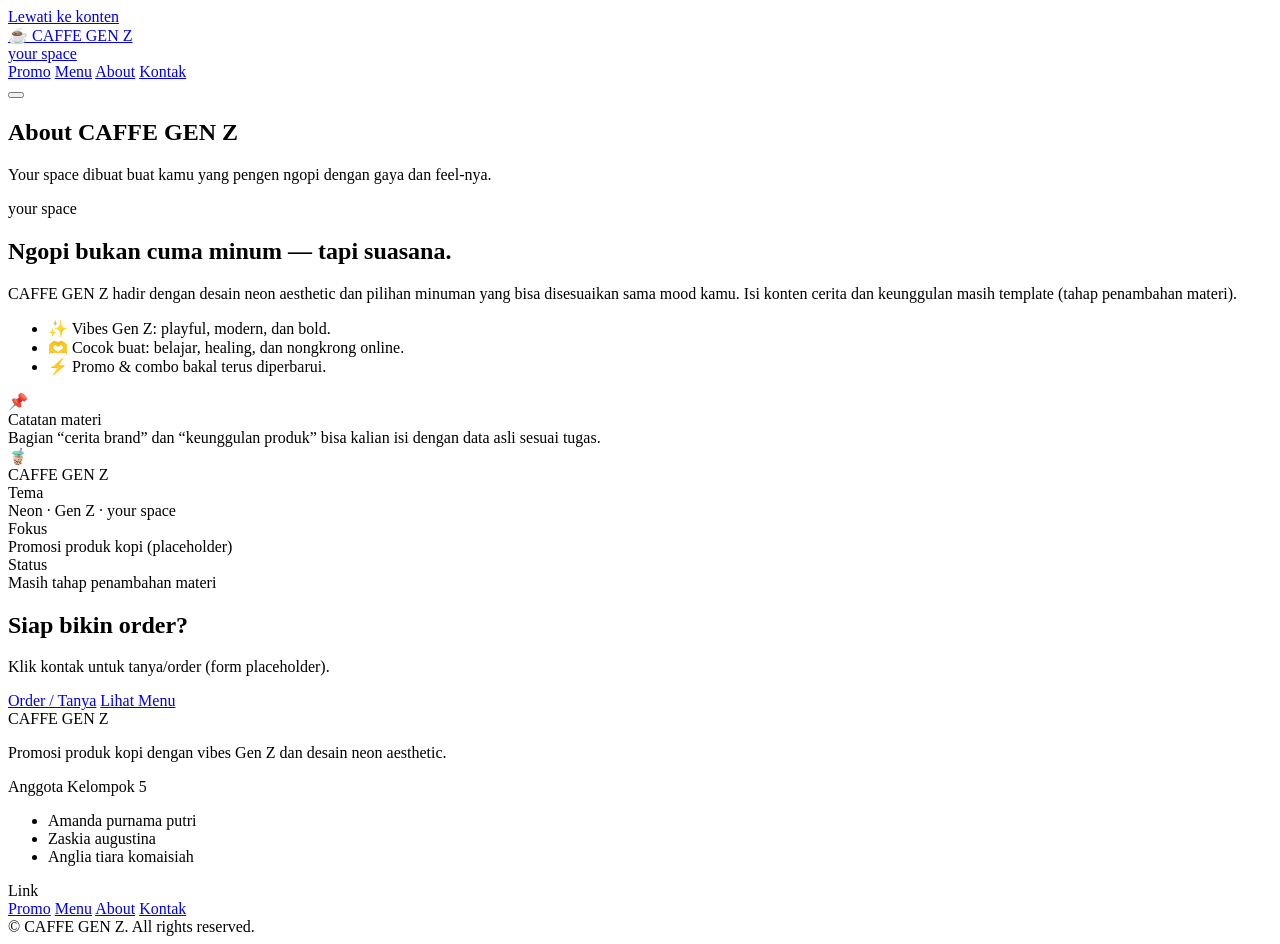
==== about.html @ 97755450 "Create about.html" ====
<!doctype html>
<html lang="id">
<head>
  <meta charset="UTF-8" />
  <meta name="viewport" content="width=device-width, initial-scale=1.0" />
  <title>CAFFE GEN Z — About</title>
  <link rel="preconnect" href="https://fonts.googleapis.com">
  <link rel="preconnect" href="https://fonts.gstatic.com" crossorigin>
  <link href="https://fonts.googleapis.com/css2?family=Rubik:wght@300;400;600;800&display=swap" rel="stylesheet">
  <link rel="stylesheet" href="style.css" />
</head>
<body>
  <a class="skip-link" href="#content">Lewati ke konten</a>

  <header class="topbar">
    <div class="container topbar-inner">
      <a class="brand" href="index.html" aria-label="CAFFE GEN Z">
        <span class="brand-mark" aria-hidden="true">☕</span>
        <span>
          CAFFE <span class="brand-genz">GEN Z</span>
          <div class="brand-sub">your space</div>
        </span>
      </a>

      <nav class="nav" aria-label="Navigasi">
        <a href="index.html#promo">Promo</a>
        <a href="menu.html">Menu</a>
        <a class="active" href="about.html">About</a>
        <a href="contact.html">Kontak</a>
      </nav>

      <button class="nav-toggle" type="button" aria-label="Buka menu" aria-expanded="false">
        <span></span><span></span><span></span>
      </button>
    </div>
  </header>

  <main id="content">
    <section class="page-hero">
      <div class="container">
        <h1>About CAFFE GEN Z</h1>
        <p class="muted">Your space dibuat buat kamu yang pengen ngopi dengan gaya dan feel-nya.</p>
      </div>
    </section>

    <section class="section">
      <div class="container">
        <div class="two-col">
          <div>
            <div class="kicker">your space</div>
            <h2 class="section-title">Ngopi bukan cuma minum — tapi suasana.</h2>
            <p class="lead muted">
              CAFFE GEN Z hadir dengan desain neon aesthetic dan pilihan minuman yang bisa disesuaikan
              sama mood kamu. Isi konten cerita dan keunggulan masih template (tahap penambahan materi).
            </p>

            <ul class="checklist">
              <li><span aria-hidden="true">✨</span> Vibes Gen Z: playful, modern, dan bold.</li>
              <li><span aria-hidden="true">🫶</span> Cocok buat: belajar, healing, dan nongkrong online.</li>
              <li><span aria-hidden="true">⚡</span> Promo & combo bakal terus diperbarui.</li>
            </ul>

            <div class="callout">
              <div class="callout-icon" aria-hidden="true">📌</div>
              <div>
                <div class="callout-title">Catatan materi</div>
                <div class="muted">Bagian “cerita brand” dan “keunggulan produk” bisa kalian isi dengan data asli sesuai tugas.</div>
              </div>
            </div>
          </div>

          <div class="about-card" aria-label="Visual about">
            <div class="about-visual">
              <div class="orb orb-1" aria-hidden="true"></div>
              <div class="orb orb-2" aria-hidden="true"></div>
              <div class="orb orb-3" aria-hidden="true"></div>
              <div class="about-emoji" aria-hidden="true">🧋</div>
              <div class="about-splash" aria-hidden="true">CAFFE GEN Z</div>
            </div>
            <div class="about-meta">
              <div class="meta-item">
                <div class="meta-label">Tema</div>
                <div class="meta-value">Neon · Gen Z · your space</div>
              </div>
              <div class="meta-item">
                <div class="meta-label">Fokus</div>
                <div class="meta-value">Promosi produk kopi (placeholder)</div>
              </div>
              <div class="meta-item">
                <div class="meta-label">Status</div>
                <div class="meta-value">Masih tahap penambahan materi</div>
              </div>
            </div>
          </div>
        </div>
      </div>
    </section>

    <section class="section section-divider">
      <div class="container divider-inner">
        <div class="divider-left">
          <h2>Siap bikin order?</h2>
          <p class="muted">Klik kontak untuk tanya/order (form placeholder).</p>
        </div>
        <div class="divider-right">
          <a class="btn primary" href="contact.html">Order / Tanya</a>
          <a class="btn ghost" href="menu.html">Lihat Menu</a>
        </div>
      </div>
    </section>
  </main>

  <footer class="footer">
    <div class="container footer-grid">
      <div>
        <div class="footer-brand">CAFFE GEN Z</div>
        <p class="muted">Promosi produk kopi dengan vibes Gen Z dan desain neon aesthetic.</p>
      </div>

      <div>
        <div class="footer-title">Anggota Kelompok 5</div>
        <ul class="footer-list">
          <li>Amanda purnama putri</li>
          <li>Zaskia augustina</li>
          <li>Anglia tiara komaisiah</li>
        </ul>
      </div>

      <div>
        <div class="footer-title">Link</div>
        <div class="footer-links">
          <a href="index.html#promo">Promo</a>
          <a href="menu.html">Menu</a>
          <a href="about.html">About</a>
          <a href="contact.html">Kontak</a>
        </div>
      </div>
    </div>

    <div class="footer-bottom">
      <div class="container">
        <span>© <span id="year"></span> CAFFE GEN Z. All rights reserved.</span>
      </div>
    </div>
  </footer>

  <script src="script.js"></script>
</body>
</html>
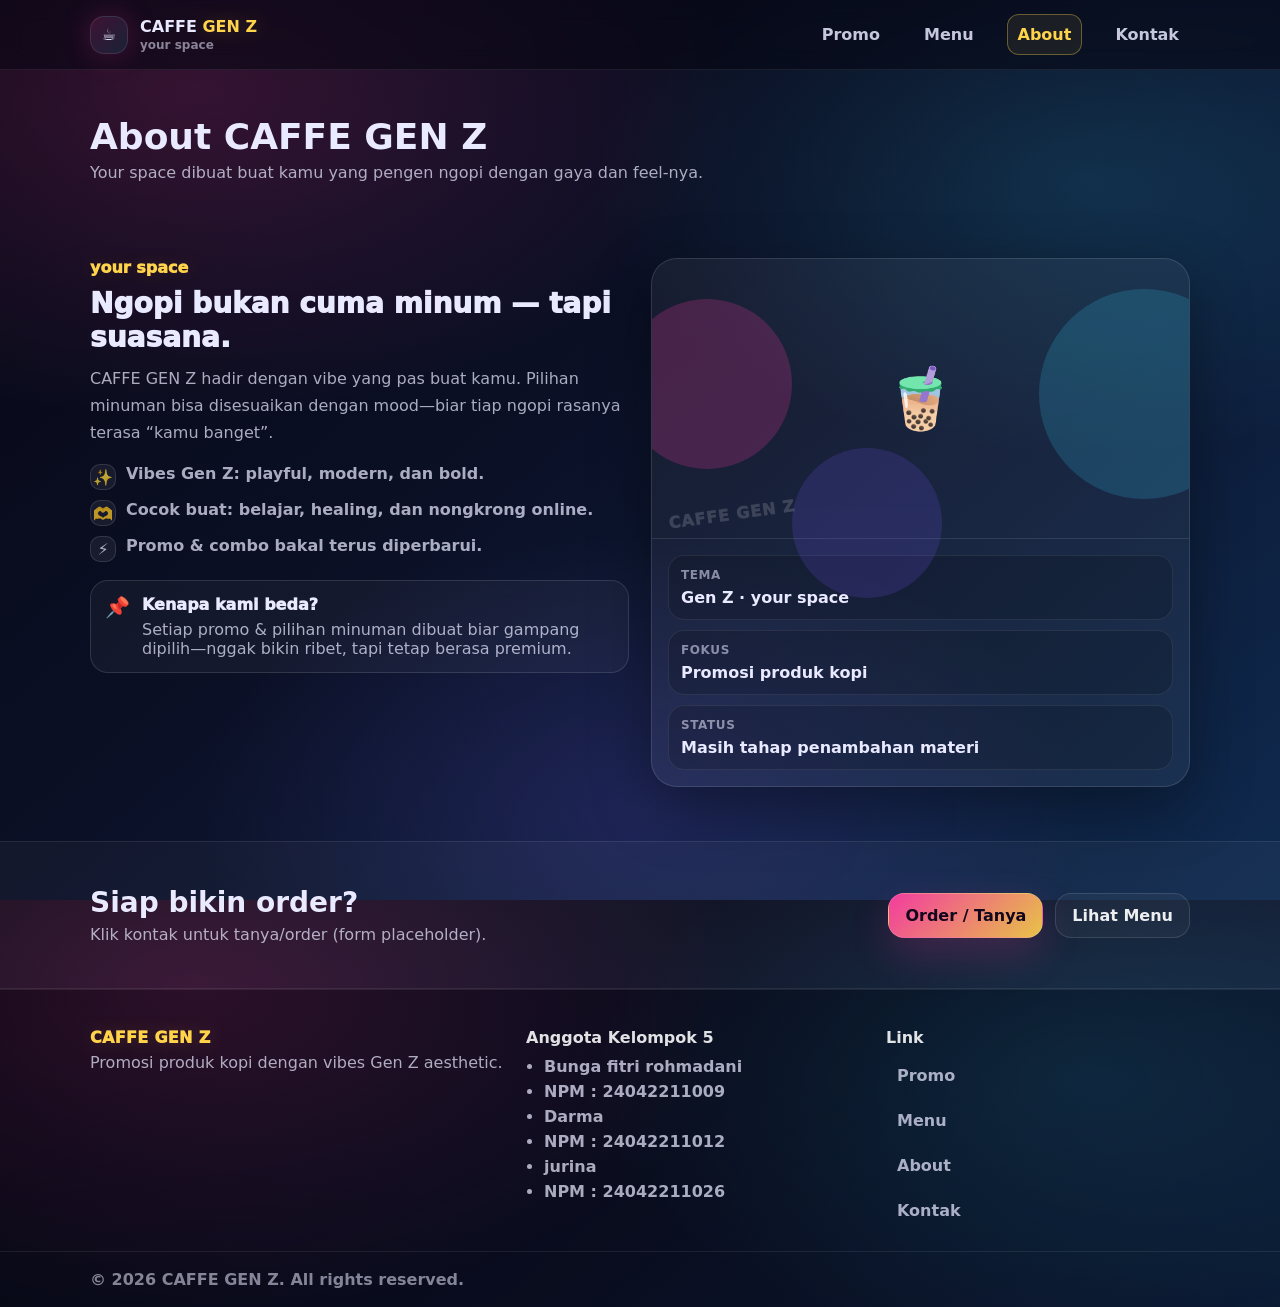
==== commit 820ba362: "Update about.html" ====
--- a/about.html
+++ b/about.html
@@ -50,8 +50,9 @@
             <div class="kicker">your space</div>
             <h2 class="section-title">Ngopi bukan cuma minum — tapi suasana.</h2>
             <p class="lead muted">
-              CAFFE GEN Z hadir dengan desain neon aesthetic dan pilihan minuman yang bisa disesuaikan
-              sama mood kamu. Isi konten cerita dan keunggulan masih template (tahap penambahan materi).
+              CAFFE GEN Z hadir dengan vibe yang pas buat kamu.
+              Pilihan minuman bisa disesuaikan dengan mood—biar tiap ngopi rasanya terasa “kamu banget”.
+
             </p>
 
             <ul class="checklist">
@@ -63,10 +64,11 @@
             <div class="callout">
               <div class="callout-icon" aria-hidden="true">📌</div>
               <div>
-                <div class="callout-title">Catatan materi</div>
-                <div class="muted">Bagian “cerita brand” dan “keunggulan produk” bisa kalian isi dengan data asli sesuai tugas.</div>
+                <div class="callout-title">Kenapa kami beda?</div>
+                <div class="muted">Setiap promo & pilihan minuman dibuat biar gampang dipilih—nggak bikin ribet, tapi tetap berasa premium.</div>
               </div>
             </div>
+
           </div>
 
           <div class="about-card" aria-label="Visual about">
@@ -80,11 +82,11 @@
             <div class="about-meta">
               <div class="meta-item">
                 <div class="meta-label">Tema</div>
-                <div class="meta-value">Neon · Gen Z · your space</div>
+                <div class="meta-value">Gen Z · your space</div>
               </div>
               <div class="meta-item">
                 <div class="meta-label">Fokus</div>
-                <div class="meta-value">Promosi produk kopi (placeholder)</div>
+                <div class="meta-value">Promosi produk kopi </div>
               </div>
               <div class="meta-item">
                 <div class="meta-label">Status</div>
@@ -114,15 +116,18 @@
     <div class="container footer-grid">
       <div>
         <div class="footer-brand">CAFFE GEN Z</div>
-        <p class="muted">Promosi produk kopi dengan vibes Gen Z dan desain neon aesthetic.</p>
+        <p class="muted">Promosi produk kopi dengan vibes Gen Z aesthetic.</p>
       </div>
 
       <div>
         <div class="footer-title">Anggota Kelompok 5</div>
-        <ul class="footer-list">
-          <li>Amanda purnama putri</li>
-          <li>Zaskia augustina</li>
-          <li>Anglia tiara komaisiah</li>
+<ul class="footer-list">
+<li>Bunga fitri rohmadani</li>
+          <li>NPM : 24042211009</li>
+          <li>Darma</li>
+          <li>NPM : 24042211012</li>
+          <li>jurina</li>
+          <li>NPM : 24042211026</li>
         </ul>
       </div>
 
--- a/style.css
+++ b/style.css
@@ -0,0 +1,522 @@
+:root{
+  --bg0:#070713;
+  --bg1:#0b1026;
+  --bg2:#0f2a4f;
+  --card: rgba(255,255,255,.06);
+  --card2: rgba(255,255,255,.1);
+  --text:#e9e9ff;
+  --muted: rgba(233,233,255,.72);
+  --muted2: rgba(233,233,255,.55);
+
+  --pink:#ff3ea5;
+  --yellow:#ffd44a;
+  --purple:#7c5cff;
+  --cyan:#33d6ff;
+  --green:#40ffb3;
+
+  --shadow: 0 20px 60px rgba(0,0,0,.35);
+  --shadow2: 0 0 30px rgba(255,62,165,.22);
+
+  --radius-xl: 26px;
+  --radius-lg: 18px;
+  --radius-md: 14px;
+  --radius-sm: 12px;
+}
+
+*{box-sizing:border-box;}
+html,body{height:100%;}
+body{
+  margin:0;
+  font-family: Rubik, ui-sans-serif, system-ui, -apple-system, Segoe UI, Arial;
+  color:var(--text);
+  background:
+    radial-gradient(1000px 600px at 15% 10%, rgba(255,62,165,.18), transparent 55%),
+    radial-gradient(900px 500px at 85% 20%, rgba(51,214,255,.14), transparent 55%),
+    radial-gradient(800px 500px at 50% 90%, rgba(124,92,255,.16), transparent 55%),
+    linear-gradient(140deg, var(--bg0), var(--bg1) 45%, var(--bg2));
+  overflow-x:hidden;
+}
+
+a{color:inherit; text-decoration:none;}
+img{max-width:100%;}
+
+.container{width:min(1100px, 92vw); margin:0 auto;}
+
+.skip-link{
+  position:absolute; left:-999px; top:0;
+  padding:10px 14px; background:#111; color:#fff; z-index:9999;
+}
+.skip-link:focus{left:16px; top:16px;}
+
+.sr-only{
+  position:absolute; width:1px; height:1px; padding:0; margin:-1px; overflow:hidden; clip:rect(0,0,0,0); white-space:nowrap; border:0;
+}
+
+/* Topbar */
+.topbar{
+  position:sticky; top:0; z-index:50;
+  backdrop-filter: blur(12px);
+  background: rgba(7,7,19,.55);
+  border-bottom:1px solid rgba(255,255,255,.08);
+}
+.topbar-inner{
+  display:flex; align-items:center; justify-content:space-between;
+  padding:14px 0;
+}
+.brand{display:flex; align-items:center; gap:12px; font-weight:800;}
+.brand-mark{
+  width:38px; height:38px; display:grid; place-items:center;
+  border-radius:14px;
+  background: linear-gradient(135deg, rgba(255,62,165,.18), rgba(51,214,255,.12));
+  border:1px solid rgba(255,255,255,.1);
+  box-shadow: var(--shadow2);
+}
+.brand-genz{
+  color: var(--yellow);
+  text-shadow: 0 0 18px rgba(255,212,74,.25);
+}
+.brand-sub{font-size:12px; font-weight:600; color:var(--muted2); margin-top:2px;}
+
+.nav{display:flex; align-items:center; gap:22px;}
+.nav a{
+  font-weight:700;
+  color: rgba(233,233,255,.85);
+  padding:10px 10px;
+  border-radius:12px;
+  border:1px solid transparent;
+  transition: .2s ease;
+}
+.nav a:hover{border-color: rgba(255,255,255,.14); background: rgba(255,255,255,.04);}
+.nav a.active{color: var(--yellow); border-color: rgba(255,212,74,.35); background: rgba(255,212,74,.08);}
+
+.nav-toggle{
+  display:none;
+  width:44px; height:44px;
+  border-radius:14px;
+  border:1px solid rgba(255,255,255,.14);
+  background: rgba(255,255,255,.06);
+  cursor:pointer;
+}
+.nav-toggle span{
+  display:block; width:18px; height:2px; background: rgba(255,255,255,.8);
+  margin:5px auto;
+}
+
+@media (max-width: 860px){
+  .nav{display:none;}
+  .nav-toggle{display:block;}
+}
+
+/* Hero */
+.hero{position:relative; padding:54px 0 34px;}
+.hero-bg{
+  position:absolute; inset:-60px 0 auto 0; height:560px;
+  background:
+    radial-gradient(700px 420px at 15% 30%, rgba(255,62,165,.22), transparent 60%),
+    radial-gradient(650px 380px at 85% 25%, rgba(51,214,255,.18), transparent 55%),
+    radial-gradient(600px 400px at 50% 75%, rgba(124,92,255,.18), transparent 55%);
+  filter: saturate(1.2);
+  pointer-events:none;
+}
+
+.hero-grid{
+  position:relative;
+  display:grid; grid-template-columns: 1.1fr .9fr;
+  gap:22px; align-items:center;
+}
+
+@media (max-width: 980px){
+  .hero-grid{grid-template-columns:1fr;}
+}
+
+.hero-copy h1{
+  font-size: clamp(30px, 4vw, 52px);
+  line-height:1.06;
+  margin:14px 0;
+  letter-spacing:-.02em;
+}
+
+.pill{
+  width:fit-content;
+  padding:10px 14px;
+  border-radius:999px;
+  background: rgba(255,255,255,.06);
+  border:1px solid rgba(255,255,255,.12);
+  color: rgba(255,255,255,.86);
+  font-weight:800;
+}
+
+.glow{
+  color: var(--yellow);
+  text-shadow: 0 0 18px rgba(255,212,74,.35), 0 0 40px rgba(255,62,165,.25);
+}
+
+.lead{margin:0; font-size:16px; color: var(--muted); line-height:1.7;}
+.muted{color: var(--muted);}
+.small{font-size:13px;}
+
+.cta-row{display:flex; gap:12px; margin-top:18px; flex-wrap:wrap;}
+
+.btn{
+  display:inline-flex; align-items:center; justify-content:center; gap:10px;
+  border-radius: 16px;
+  padding:12px 16px;
+  font-weight:800;
+  cursor:pointer;
+  border:1px solid rgba(255,255,255,.12);
+  transition:.2s ease;
+}
+.btn.primary{
+  background: linear-gradient(135deg, rgba(255,62,165,.95), rgba(255,212,74,.9));
+  color:#12061d;
+  border-color: rgba(255,255,255,.14);
+  box-shadow: 0 16px 40px rgba(255,62,165,.2);
+}
+.btn.primary:hover{transform: translateY(-2px); box-shadow: 0 20px 60px rgba(255,62,165,.28);}
+
+.btn.ghost{
+  background: rgba(255,255,255,.04);
+  color: rgba(255,255,255,.92);
+}
+.btn.ghost:hover{background: rgba(255,255,255,.08); transform: translateY(-2px);}
+
+.btn.small{padding:10px 12px; border-radius: 14px; font-size: 14px;}
+
+.hero-badges{display:grid; grid-template-columns:1fr; gap:12px; margin-top:22px;}
+.badge{
+  display:flex; align-items:center; gap:12px;
+  padding:12px 14px;
+  border-radius: 18px;
+  background: rgba(255,255,255,.05);
+  border:1px solid rgba(255,255,255,.10);
+}
+.badge-icon{font-size:20px;}
+.badge-title{font-weight:900;}
+.badge-sub{font-size:13px; color: var(--muted2); font-weight:700;}
+
+.hero-card{
+  background: rgba(255,255,255,.05);
+  border: 1px solid rgba(255,255,255,.12);
+  border-radius: var(--radius-xl);
+  box-shadow: var(--shadow);
+  overflow:hidden;
+}
+.hero-card-top{padding:18px 18px 10px; border-bottom:1px solid rgba(255,255,255,.09);}
+.mini-title{font-weight:900; color: var(--yellow); text-shadow: 0 0 18px rgba(255,212,74,.25);} 
+.mini-sub{color: var(--muted2); font-weight:700; margin-top:3px; font-size:13px;}
+
+.product-preview{padding:16px 18px 10px; display:flex; flex-direction:column; gap:12px;}
+.product{
+  display:flex; gap:12px; align-items:flex-start;
+  padding:14px;
+  border-radius: 18px;
+  background: rgba(0,0,0,.18);
+  border:1px solid rgba(255,255,255,.08);
+  position:relative;
+  overflow:hidden;
+}
+.product::after{
+  content:''; position:absolute; inset:-80px -100px auto auto; width:220px; height:160px;
+  background: radial-gradient(circle at 30% 30%, rgba(255,212,74,.18), transparent 60%);
+  transform: rotate(8deg);
+}
+.product-media{width:52px; height:52px; border-radius:18px; position:relative; flex:0 0 auto;
+  background: linear-gradient(135deg, rgba(255,62,165,.20), rgba(51,214,255,.12));
+  border:1px solid rgba(255,255,255,.12);
+  display:grid; place-items:center;
+  z-index:1;
+}
+.product-media.alt{background: linear-gradient(135deg, rgba(124,92,255,.18), rgba(255,212,74,.10));}
+.product-sheen{
+  position:absolute; inset:-20px;
+  background: linear-gradient(110deg, transparent 30%, rgba(255,255,255,.14) 45%, transparent 60%);
+  transform: translateX(-40%);
+  animation: sheen 4s ease-in-out infinite;
+}
+@keyframes sheen{0%,45%{transform: translateX(-55%);} 70%,100%{transform: translateX(65%);} }
+.product-emoji{font-size:22px; z-index:1;}
+.product-body{z-index:1;}
+.product-body h3{margin:0; font-size:16px; font-weight:900;}
+.muted{margin:6px 0 0;}
+.meta-row{display:flex; flex-wrap:wrap; gap:8px; margin-top:10px;}
+.tag{
+  display:inline-flex; align-items:center; padding:7px 10px;
+  border-radius:999px;
+  background: rgba(255,255,255,.06);
+  border:1px solid rgba(255,255,255,.10);
+  font-weight:800; font-size:12px;
+  color: rgba(255,255,255,.86);
+}
+.tag.neon{
+  background: rgba(255,62,165,.14);
+  border-color: rgba(255,62,165,.35);
+  color: var(--yellow);
+  box-shadow: 0 0 20px rgba(255,62,165,.16);
+}
+
+.hero-card-bottom{padding:14px 18px 18px; display:flex; align-items:center; justify-content:space-between; gap:12px;}
+.hint{color: var(--muted2); font-weight:700; font-size:13px;}
+
+/* Sections */
+.section{padding:54px 0;}
+.section-promo{padding-top:24px;}
+.section-head{display:flex; flex-direction:column; gap:10px; margin-bottom:22px;}
+.section-head h2{margin:0; font-size:34px; line-height:1.1;}
+.section-title{font-size:24px; font-weight:900; margin-bottom:14px;}
+
+.grid-3{display:grid; grid-template-columns: repeat(3, 1fr); gap:16px;}
+@media (max-width: 980px){.grid-3{grid-template-columns:1fr;}}
+
+.promo-card{
+  background: rgba(255,255,255,.05);
+  border:1px solid rgba(255,255,255,.12);
+  border-radius: var(--radius-lg);
+  padding:18px;
+  box-shadow: 0 18px 50px rgba(0,0,0,.25);
+  position:relative;
+  overflow:hidden;
+}
+.promo-card::before{
+  content:'';
+  position:absolute; inset:-1px;
+  background: radial-gradient(circle at 20% 20%, rgba(255,62,165,.18), transparent 45%),
+              radial-gradient(circle at 90% 25%, rgba(51,214,255,.14), transparent 45%);
+  opacity:.9; pointer-events:none;
+}
+.promo-card > *{position:relative; z-index:1;}
+
+.promo-top{display:flex; justify-content:space-between; align-items:center; margin-bottom:10px;}
+.promo-badge{
+  font-weight:900;
+  padding:8px 12px;
+  border-radius:999px;
+  background: rgba(255,255,255,.06);
+  border:1px solid rgba(255,255,255,.12);
+  letter-spacing:.02em;
+}
+.promo-badge.neon{background: rgba(255,62,165,.14); border-color: rgba(255,62,165,.35); color: var(--yellow);}
+.promo-days{color: var(--muted2); font-weight:800; font-size:13px;}
+
+.list{margin:12px 0 0; padding-left:18px; color: var(--muted);}
+.list li{margin:6px 0;}
+
+.section-divider{
+  padding:44px 0;
+  background: rgba(255,255,255,.03);
+  border-top:1px solid rgba(255,255,255,.08);
+  border-bottom:1px solid rgba(255,255,255,.08);
+}
+.divider-inner{
+  display:flex; align-items:center; justify-content:space-between; gap:20px;
+}
+@media (max-width: 900px){.divider-inner{flex-direction:column; align-items:flex-start;}}
+
+.divider-left h2{margin:0; font-size:28px;}
+.divider-right{display:flex; gap:12px; flex-wrap:wrap;}
+
+.footer{
+  padding:38px 0 18px;
+  background: rgba(0,0,0,.18);
+  border-top:1px solid rgba(255,255,255,.08);
+}
+.footer-grid{display:grid; grid-template-columns: 1.1fr .9fr .8fr; gap:18px; align-items:start;}
+@media (max-width: 980px){.footer-grid{grid-template-columns:1fr;}}
+.footer-brand{font-weight:1000; letter-spacing:.02em; color: var(--yellow); text-shadow: 0 0 20px rgba(255,212,74,.2);} 
+.footer-title{font-weight:900; margin-bottom:10px; color: rgba(255,255,255,.88);} 
+.footer-list{margin:0; padding-left:18px; color: var(--muted);}
+.footer-list li{margin:6px 0; font-weight:700;}
+.footer-links{display:flex; flex-direction:column; gap:8px;}
+.footer-links a{color: var(--muted); font-weight:800; padding:8px 10px; border-radius:12px; border:1px solid transparent;}
+.footer-links a:hover{border-color: rgba(255,255,255,.14); background: rgba(255,255,255,.04);}
+
+.footer-bottom{margin-top:22px; padding-top:18px; border-top:1px solid rgba(255,255,255,.08);}
+.footer-bottom span{color: var(--muted2); font-weight:700;}
+
+/* Page hero */
+.page-hero{padding:46px 0 22px;}
+.page-hero h1{margin:0; font-size:36px; line-height:1.15;}
+
+/* Menu page */
+.menu-toolbar{display:flex; gap:14px; flex-wrap:wrap; align-items:center; margin-top:18px;}
+.search input{
+  width:min(380px, 92vw);
+  padding:12px 14px;
+  border-radius:16px;
+  border:1px solid rgba(255,255,255,.14);
+  background: rgba(255,255,255,.05);
+  color: var(--text);
+  outline:none;
+}
+.search input::placeholder{color: rgba(233,233,255,.45);}
+
+.chips{display:flex; gap:10px; flex-wrap:wrap;}
+.chip{
+  padding:10px 12px;
+  border-radius:999px;
+  border:1px solid rgba(255,255,255,.14);
+  background: rgba(255,255,255,.04);
+  color: rgba(255,255,255,.85);
+  font-weight:900;
+  cursor:pointer;
+}
+.chip.is-active{
+  border-color: rgba(255,212,74,.5);
+  background: rgba(255,212,74,.12);
+  color: var(--yellow);
+}
+
+.menu-card{
+  border-radius: var(--radius-lg);
+  background: rgba(255,255,255,.05);
+  border:1px solid rgba(255,255,255,.12);
+  overflow:hidden;
+  box-shadow: 0 18px 50px rgba(0,0,0,.25);
+  display:flex; flex-direction:column;
+}
+
+.menu-card-media{
+  height:140px;
+  position:relative;
+  background: linear-gradient(135deg, rgba(255,62,165,.14), rgba(51,214,255,.10));
+  border-bottom:1px solid rgba(255,255,255,.10);
+}
+.menu-card-media.alt{background: linear-gradient(135deg, rgba(124,92,255,.15), rgba(255,212,74,.10));}
+.menu-sheen{
+  position:absolute; inset:-40px;
+  background: linear-gradient(110deg, transparent 30%, rgba(255,255,255,.18) 45%, transparent 60%);
+  transform: translateX(-40%);
+  animation: sheen 5s ease-in-out infinite;
+}
+.menu-emoji{position:absolute; inset:0; display:grid; place-items:center; font-size:34px;}
+
+.menu-card-body{padding:16px; display:flex; flex-direction:column; gap:10px;}
+.menu-card-body h2{margin:0; font-size:18px; font-weight:950;}
+
+.menu-tags{display:flex; gap:8px; flex-wrap:wrap;}
+
+.empty{padding:28px 16px; border:1px dashed rgba(255,255,255,.22); border-radius: 20px; text-align:center; margin-top:14px;}
+.empty-emoji{font-size:42px;}
+.empty h3{margin:10px 0 6px;}
+
+/* About page */
+.two-col{display:grid; grid-template-columns: 1fr 1fr; gap:22px; align-items:start;}
+@media (max-width: 980px){.two-col{grid-template-columns:1fr;}}
+.gap-lg{gap:26px;}
+.kicker{display:inline-flex; align-items:center; gap:10px; font-weight:1000; color: var(--yellow); margin-bottom:10px; text-shadow: 0 0 22px rgba(255,212,74,.18);} 
+.section-title{font-size:28px; line-height:1.2; margin:0 0 10px; font-weight:1000;}
+.lead.muted{margin-top:10px;}
+
+.checklist{margin:18px 0; padding:0; list-style:none; display:flex; flex-direction:column; gap:10px;}
+.checklist li{display:flex; gap:10px; align-items:flex-start; color: var(--muted); font-weight:700;}
+.checklist li span{width:26px; height:26px; display:grid; place-items:center; border-radius:10px; background: rgba(255,255,255,.06); border:1px solid rgba(255,255,255,.12);} 
+
+.callout{
+  margin-top:16px;
+  display:flex; gap:12px; align-items:flex-start;
+  padding:14px; border-radius: 18px;
+  background: rgba(255,255,255,.04);
+  border:1px solid rgba(255,255,255,.12);
+}
+.callout-icon{font-size:20px;}
+.callout-title{font-weight:1000;}
+
+.about-card{
+  border-radius: var(--radius-xl);
+  background: rgba(255,255,255,.05);
+  border:1px solid rgba(255,255,255,.12);
+  box-shadow: var(--shadow);
+  overflow:hidden;
+}
+.about-visual{position:relative; height:280px; border-bottom:1px solid rgba(255,255,255,.10);}
+.orb{position:absolute; border-radius:999px; filter: blur(0px); opacity:.95;}
+.orb-1{width:170px; height:170px; left:-30px; top:40px; background: rgba(255,62,165,.22);}
+.orb-2{width:210px; height:210px; right:-60px; top:30px; background: rgba(51,214,255,.18);}
+.orb-3{width:150px; height:150px; left:40%; bottom:-60px; transform: translateX(-50%);
+  background: rgba(124,92,255,.18);
+}
+.about-emoji{position:absolute; inset:0; display:grid; place-items:center; font-size:60px;}
+.about-splash{
+  position:absolute;
+  left:16px; bottom:14px;
+  font-weight:1000;
+  letter-spacing:.06em;
+  color: rgba(255,255,255,.16);
+  text-transform:uppercase;
+  transform: rotate(-8deg);
+}
+.about-meta{padding:16px; display:flex; flex-direction:column; gap:10px;}
+.meta-item{padding:12px; border-radius: 16px; background: rgba(0,0,0,.16); border:1px solid rgba(255,255,255,.08);} 
+.meta-label{color: var(--muted2); font-size:12px; font-weight:900; text-transform:uppercase; letter-spacing:.05em;}
+.meta-value{margin-top:6px; font-weight:850;}
+
+/* Contact */
+.form{display:flex; flex-direction:column; gap:14px;}
+.form label{display:flex; flex-direction:column; gap:8px; font-weight:900; color: rgba(255,255,255,.9);} 
+.form input, .form select, .form textarea{
+  padding:12px 14px;
+  border-radius:16px;
+  border:1px solid rgba(255,255,255,.14);
+  background: rgba(255,255,255,.05);
+  color: var(--text);
+  outline:none;
+}
+.form textarea{resize:vertical; min-height:120px;}
+
+.side-panel{
+  border-radius: var(--radius-xl);
+  background: rgba(255,255,255,.05);
+  border:1px solid rgba(255,255,255,.12);
+  box-shadow: var(--shadow);
+  padding:16px;
+}
+.side-panel-title{font-weight:1000; color: var(--yellow); margin-bottom:14px;}
+.side-item{display:flex; justify-content:space-between; gap:12px; padding:10px 0; border-bottom:1px solid rgba(255,255,255,.08);} 
+.side-item:last-of-type{border-bottom:none;}
+.side-key{color: var(--muted2); font-weight:900;}
+.side-val{font-weight:900; text-align:right; color: rgba(255,255,255,.9);} 
+.side-divider{height:1px; background: rgba(255,255,255,.10); margin:14px 0;}
+.side-cta{display:flex; gap:12px; align-items:flex-start;}
+.side-cta-icon{width:42px; height:42px; border-radius:16px; display:grid; place-items:center; background: rgba(255,255,255,.06); border:1px solid rgba(255,255,255,.12);}
+.side-cta-title{font-weight:1000;}
+
+/* Modal */
+.modal{
+  position:fixed; inset:0;
+  display:none;
+  place-items:center;
+  padding:18px;
+  background: rgba(0,0,0,.55);
+  z-index:100;
+}
+.modal.is-open{display:grid;}
+.modal-dialog{
+  width:min(640px, 96vw);
+  border-radius: var(--radius-xl);
+  background: rgba(15,16,40,.95);
+  border:1px solid rgba(255,255,255,.14);
+  box-shadow: var(--shadow);
+  overflow:hidden;
+}
+.modal-head{
+  padding:16px 16px 12px;
+  display:flex; justify-content:space-between; align-items:flex-start; gap:10px;
+  border-bottom:1px solid rgba(255,255,255,.10);
+}
+.modal-kicker{color: var(--muted2); font-weight:900; font-size:12px; text-transform:uppercase; letter-spacing:.06em;}
+.modal-title{margin:6px 0 0; font-size:20px; font-weight:1000;}
+.icon-btn{
+  width:40px; height:40px;
+  border-radius:14px;
+  border:1px solid rgba(255,255,255,.14);
+  background: rgba(255,255,255,.06);
+  color: rgba(255,255,255,.95);
+  cursor:pointer;
+}
+.modal-body{padding:16px;}
+.modal-actions{display:flex; gap:12px; flex-wrap:wrap; margin-top:16px;}
+
+/* Small improvements */
+@media (prefers-reduced-motion: reduce){
+  *{animation:none !important; transition:none !important; scroll-behavior:auto !important;}
+}
+
